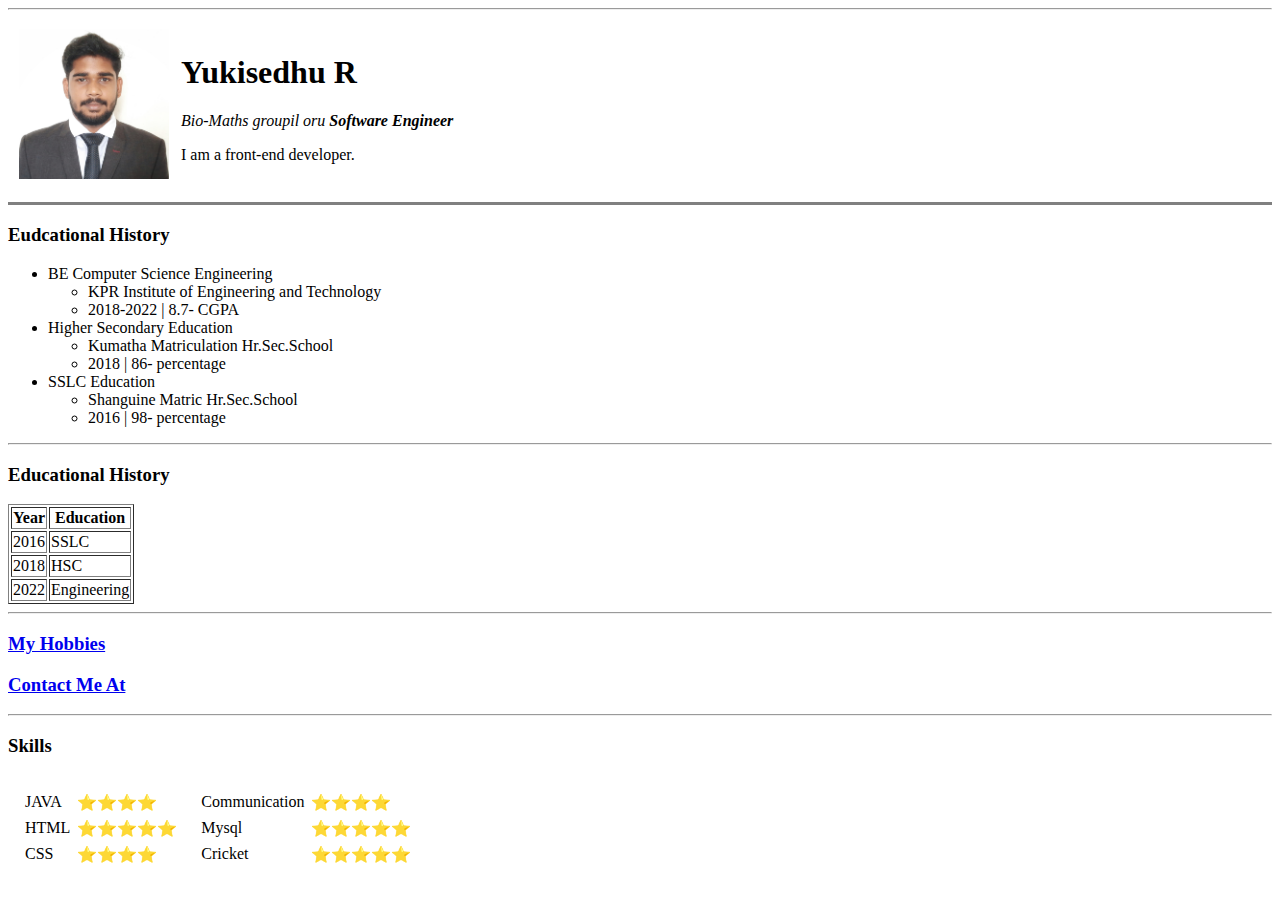
==== index.html @ e77b3197 "Add files via upload" ====
<!DOCTYPE html>
<html>

<head>
  <meta charset="utf-8">
  <title>Yuki Personal site</title>
</head>

<body>
  <hr>
  <table cellspacing="10">
    <tr>
      <td><img src="myimage.png.jpeg" alt="Profile Picture " heigth="170" width="150"></td>
      <td>
        <h1>Yukisedhu R</h1>
        <p><em>Bio-Maths groupil oru <strong>Software Engineer</strong></em></p>
        <p>I am a front-end developer.</p>
      </td>
    </tr>
  </table>

  <hr size="3" noshade>
  <h3>Eudcational History</h3>
  <ul>
    <li>BE Computer Science Engineering</li>
    <ul>
      <li>KPR Institute of Engineering and Technology</li>
      <li>2018-2022 | 8.7- CGPA</li>
    </ul>
    <li>Higher Secondary Education</li>
    <ul>
      <li>Kumatha Matriculation Hr.Sec.School</li>
      <li>2018 | 86- percentage</li>
    </ul>
    <li>SSLC Education</li>
    <ul>
      <li>Shanguine Matric Hr.Sec.School</li>
      <li>2016 | 98- percentage</li>
    </ul>
  </ul>
  <hr>
  <h3>Educational History</h3>
  <table border="1">
    <thead>
      <tr>
        <th>Year</th>
        <th>Education</th>
      </tr>
    </thead>
    <tbody>
      <tr>
        <td>2016</td>
        <td>SSLC</td>
      </tr>
      <tr>
        <td>2018</td>
        <td>HSC</td>
      </tr>
      <tr>
        <td>2022</td>
        <td>Engineering</td>
      </tr>
    </tbody>
  </table>
  <hr>

  <h3><a href="hobbies.html">My Hobbies</a></h3>
  <h3><a href="contact-me.html">Contact Me At</a></h3>
  <hr>
  <h3>Skills</h3>
  <table cellspacing="10">
    <tr>
      <td>
        <table cellspacing="5">
          <tr>
            <td>JAVA</td>
            <td>⭐⭐⭐⭐</td>
          </tr>
          <tr>
            <td>HTML</td>
            <td>⭐⭐⭐⭐⭐</td>
          </tr>
          <tr>
            <td>CSS</td>
            <td>⭐⭐⭐⭐</td>
          </tr>
        </table>
      </td>
      <td>
        <table cellspacing="5">
          <tr>
            <td>Communication</td>
            <td>⭐⭐⭐⭐</td>
          </tr>
          <tr>
            <td>Mysql</td>
            <td>⭐⭐⭐⭐⭐</td>
          </tr>
          <tr>
            <td>Cricket</td>
            <td>⭐⭐⭐⭐⭐</td>
          </tr>
        </table>
      </td>
    </tr>
  </table>


</body>

</html>
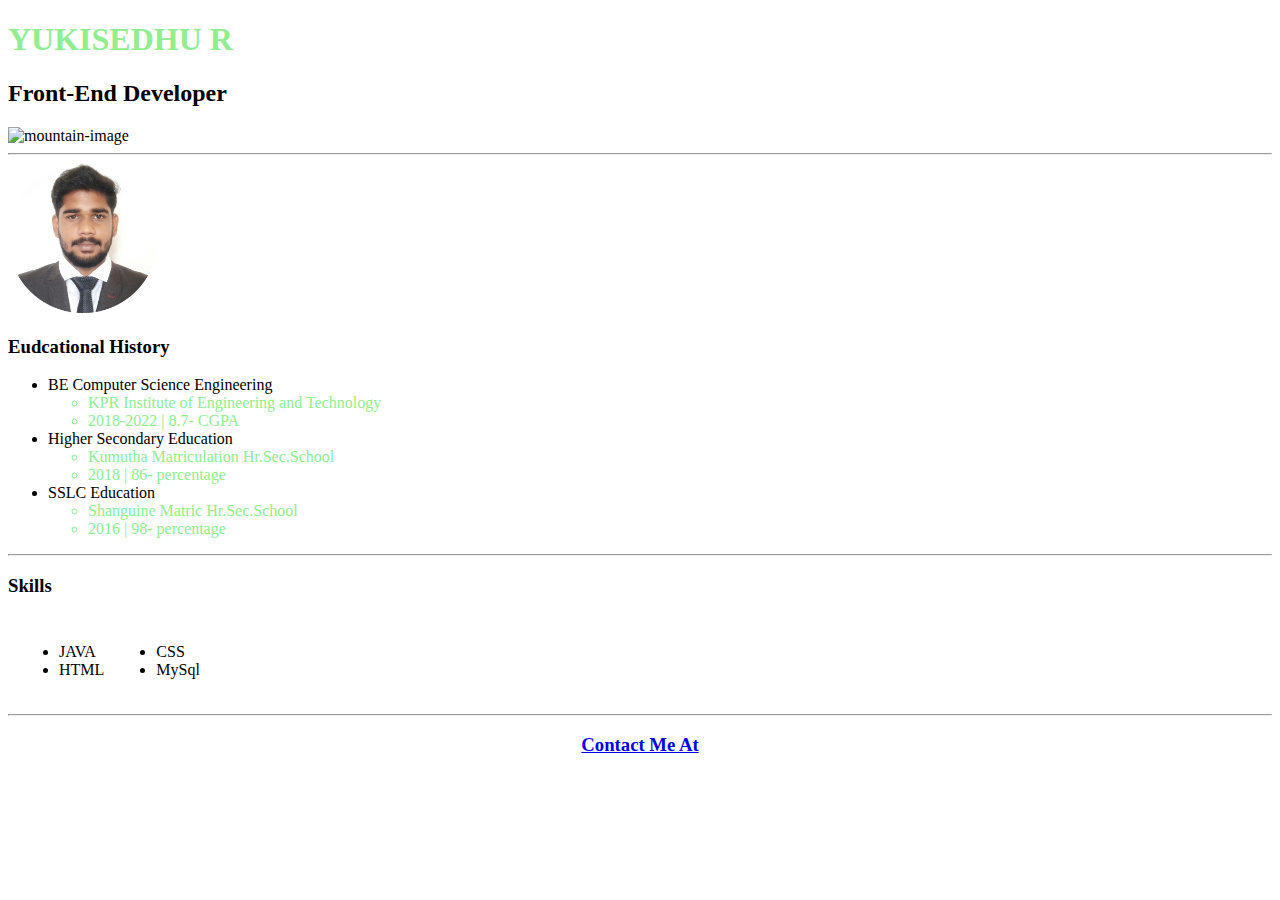
==== commit 82951939: "Add files via upload" ====
--- a/index.html
+++ b/index.html
@@ -4,106 +4,71 @@
 <head>
   <meta charset="utf-8">
   <title>Yuki Personal site</title>
-</head>
+  <link rel="stylesheet" href="css/styles.css">
+  <link rel="icon" href="favicon.ico">
+  <link rel="preconnect" href="https://fonts.googleapis.com">
+  <link href="https://fonts.googleapis.com/css2?family=Birthstone&family=Bonheur+Royale&family=Merriweather:ital,wght@1,300&family=Pacifico&display=swap" rel="stylesheet">
 
-<body>
-  <hr>
-  <table cellspacing="10">
-    <tr>
-      <td><img src="myimage.png.jpeg" alt="Profile Picture " heigth="170" width="150"></td>
-      <td>
-        <h1>Yukisedhu R</h1>
-        <p><em>Bio-Maths groupil oru <strong>Software Engineer</strong></em></p>
-        <p>I am a front-end developer.</p>
-      </td>
-    </tr>
-  </table>
+<body >
+   <div class="top-container">
 
-  <hr size="3" noshade>
-  <h3>Eudcational History</h3>
-  <ul>
-    <li>BE Computer Science Engineering</li>
+
+           <h1 style="color:lightgreen;">YUKISEDHU R</h1>
+           <h2 style="color:black"><strong>Front-End Developer</strong></h2>
+
+    <img class="Mountain" src="images/mountain.png" alt="mountain-image">
+    <hr >
+
+   </div>
+
+  <div class="middle-container">
+       <img class="profile"src="profile1.png" alt="Profile Picture " heigth="170" width="150">
+    <h3>Eudcational History</h3>
     <ul>
-      <li>KPR Institute of Engineering and Technology</li>
-      <li>2018-2022 | 8.7- CGPA</li>
+      <li>BE Computer Science Engineering</li>
+      <ul style ="color:lightgreen">
+        <li>KPR Institute of Engineering and Technology</li>
+        <li>2018-2022 | 8.7- CGPA</li>
+      </ul>
+      <li>Higher Secondary Education</li>
+      <ul style ="color:lightgreen">
+        <li>Kumutha Matriculation Hr.Sec.School</li>
+        <li>2018 | 86- percentage</li>
+      </ul>
+      <li>SSLC Education</li>
+      <ul style ="color:lightgreen">
+        <li>Shanguine Matric Hr.Sec.School</li>
+        <li>2016 | 98- percentage</li>
+      </ul>
     </ul>
-    <li>Higher Secondary Education</li>
-    <ul>
-      <li>Kumatha Matriculation Hr.Sec.School</li>
-      <li>2018 | 86- percentage</li>
-    </ul>
-    <li>SSLC Education</li>
-    <ul>
-      <li>Shanguine Matric Hr.Sec.School</li>
-      <li>2016 | 98- percentage</li>
-    </ul>
-  </ul>
-  <hr>
-  <h3>Educational History</h3>
-  <table border="1">
-    <thead>
-      <tr>
-        <th>Year</th>
-        <th>Education</th>
-      </tr>
-    </thead>
-    <tbody>
-      <tr>
-        <td>2016</td>
-        <td>SSLC</td>
-      </tr>
-      <tr>
-        <td>2018</td>
-        <td>HSC</td>
-      </tr>
-      <tr>
-        <td>2022</td>
-        <td>Engineering</td>
-      </tr>
-    </tbody>
-  </table>
-  <hr>
 
-  <h3><a href="hobbies.html">My Hobbies</a></h3>
-  <h3><a href="contact-me.html">Contact Me At</a></h3>
-  <hr>
+
+    <hr>
+  </div>
+
+
   <h3>Skills</h3>
   <table cellspacing="10">
     <tr>
       <td>
-        <table cellspacing="5">
-          <tr>
-            <td>JAVA</td>
-            <td>⭐⭐⭐⭐</td>
-          </tr>
-          <tr>
-            <td>HTML</td>
-            <td>⭐⭐⭐⭐⭐</td>
-          </tr>
-          <tr>
-            <td>CSS</td>
-            <td>⭐⭐⭐⭐</td>
-          </tr>
-        </table>
+        <ul>
+          <li>JAVA</li>
+          <li>HTML</li>
+        </ul>
+
+
       </td>
       <td>
-        <table cellspacing="5">
-          <tr>
-            <td>Communication</td>
-            <td>⭐⭐⭐⭐</td>
-          </tr>
-          <tr>
-            <td>Mysql</td>
-            <td>⭐⭐⭐⭐⭐</td>
-          </tr>
-          <tr>
-            <td>Cricket</td>
-            <td>⭐⭐⭐⭐⭐</td>
-          </tr>
-        </table>
+        <ul>
+          <li>CSS</li>
+          <li>MySql</li>
+        </ul>
       </td>
     </tr>
   </table>
+  <hr>
+
+  <h3 style="text-align:center"><a href="contact-me.html">Contact Me At</a></h3>
 
 
 </body>
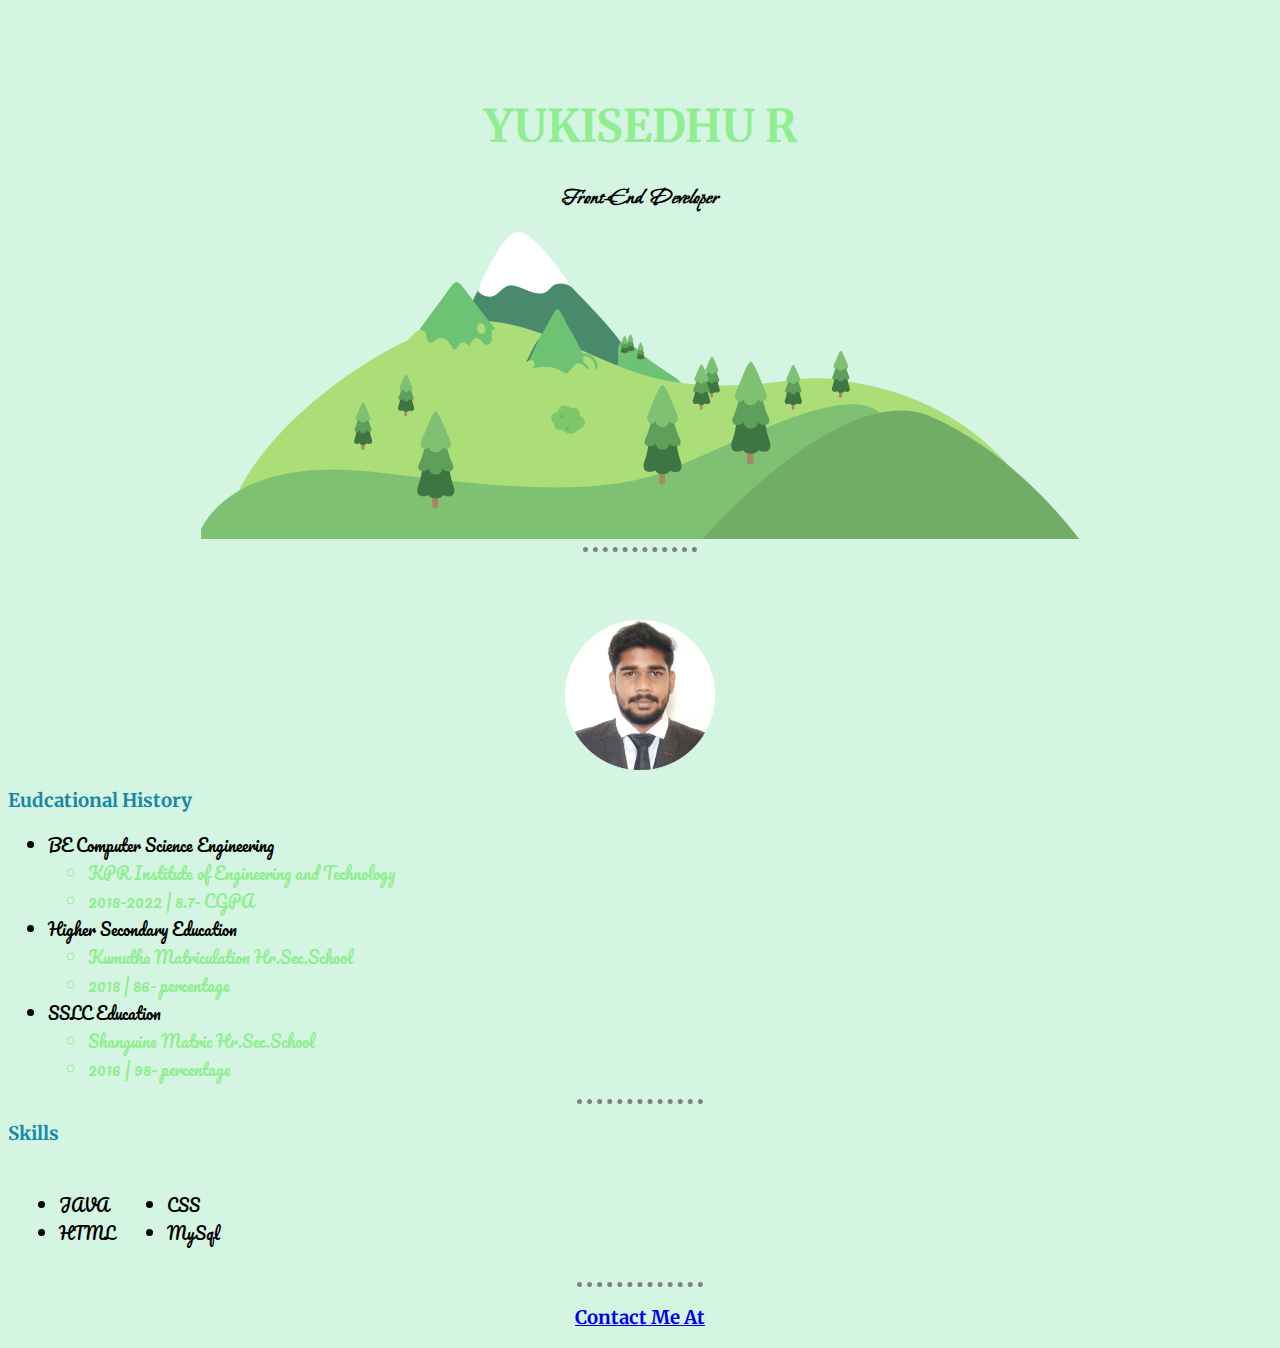
==== commit 9b35bb63: "Add files via upload" ====
--- a/index.html
+++ b/index.html
@@ -4,7 +4,7 @@
 <head>
   <meta charset="utf-8">
   <title>Yuki Personal site</title>
-  <link rel="stylesheet" href="css/styles.css">
+  <link rel="stylesheet" href="styles.css">
   <link rel="icon" href="favicon.ico">
   <link rel="preconnect" href="https://fonts.googleapis.com">
   <link href="https://fonts.googleapis.com/css2?family=Birthstone&family=Bonheur+Royale&family=Merriweather:ital,wght@1,300&family=Pacifico&display=swap" rel="stylesheet">
@@ -16,7 +16,7 @@
            <h1 style="color:lightgreen;">YUKISEDHU R</h1>
            <h2 style="color:black"><strong>Front-End Developer</strong></h2>
 
-    <img class="Mountain" src="images/mountain.png" alt="mountain-image">
+    <img class="Mountain" src="mountain.png" alt="mountain-image">
     <hr >
 
    </div>
--- a/styles.css
+++ b/styles.css
@@ -0,0 +1,60 @@
+
+  body{
+    background-color: #D5F5E3 ;
+    font-family: 'Pacifico', cursive;
+  }
+  .top-container{
+    padding: 60px;
+  }
+  .profile{
+    position: relative;
+    margin-left: auto;
+    margin-right: auto;
+    display:block;
+  }
+  h1{
+    text-align: center;
+    font-family: 'Merriweather', serif;
+    font-size: 45px;
+
+
+
+  }
+  h2{
+    text-align: center;
+    font-family: 'Bonheur Royale', cursive;
+
+
+  }
+ .Mountain{
+    display: block;
+    margin-left: auto;
+    margin-right: auto;
+  }
+  hr{
+
+    border-style: none;
+    border-top-style: dotted;
+    border-color: grey;
+    border-width: 5px;
+    width: 10%;
+  }
+  h3{
+    font-family: 'Merriweather', serif;
+    color: #1687A7;
+  }
+
+  input {
+    margin-top: 5px;
+    margin-bottom: 5px;
+    display:inline-block;
+    vertical-align:middle;
+    margin-left:20px
+}
+
+label {
+    display:inline-block;
+    padding-top: 5px;
+    text-align: right;
+    width: 140px;
+}
